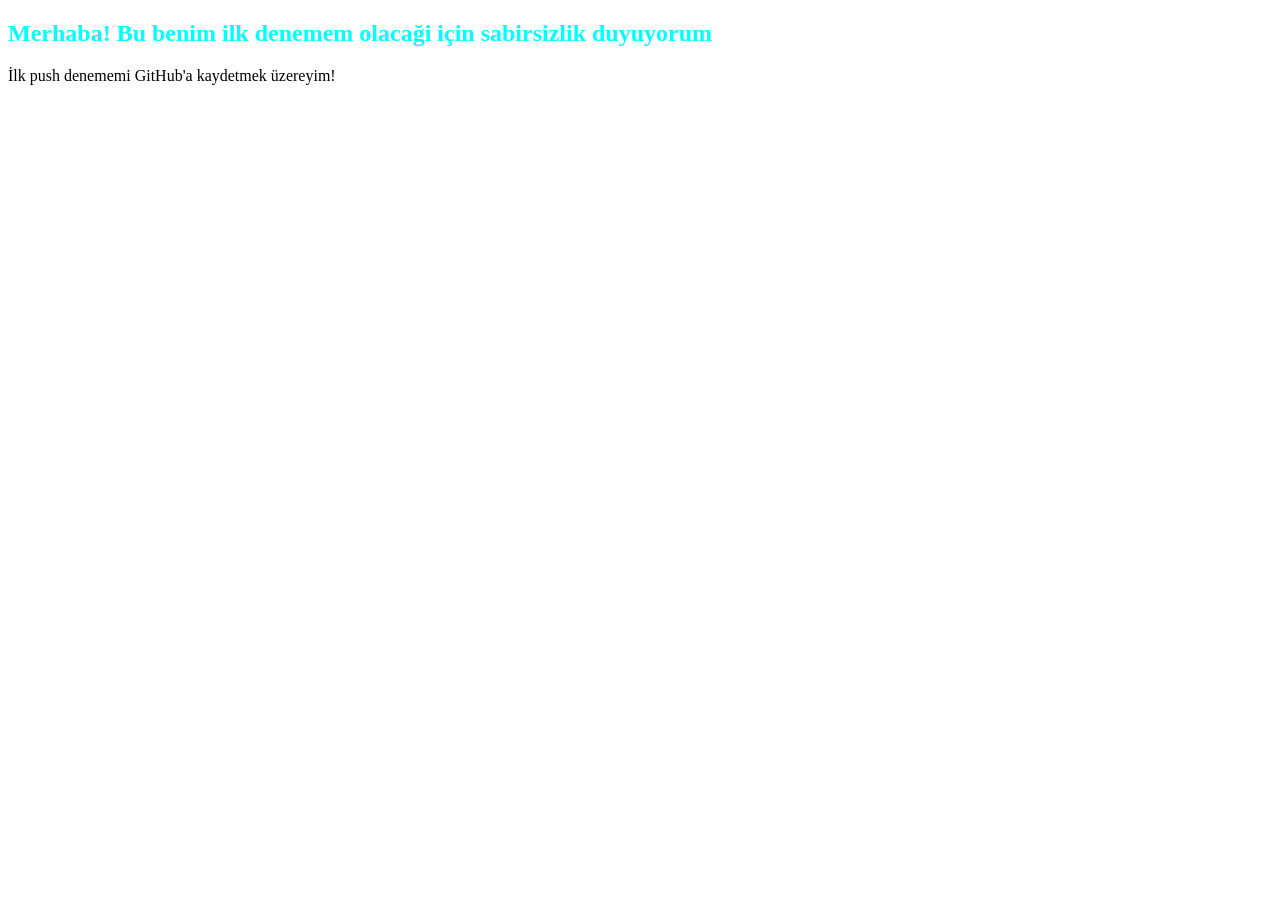
==== index.html @ 4dab43c6 "ilk commit - proje baslatildi" ====
<!DOCTYPE html>
<html lang="tr">
<head>
    <meta charset="UTF-8">
    <meta name="viewport" content="width=device-width, initial-scale=1.0">
    <link rel="stylesheet" href="style.css">
    <title>Web Teknolojileri Dersi İlk Push Denemesi</title>
</head>
<body>
    <h2>Merhaba! Bu benim ilk denemem olacaği için sabirsizlik duyuyorum</h2>
    <p>İlk push denememi GitHub'a kaydetmek üzereyim!</p>
</body>
</html>
---- style.css ----
h2{
    color: aqua;
}
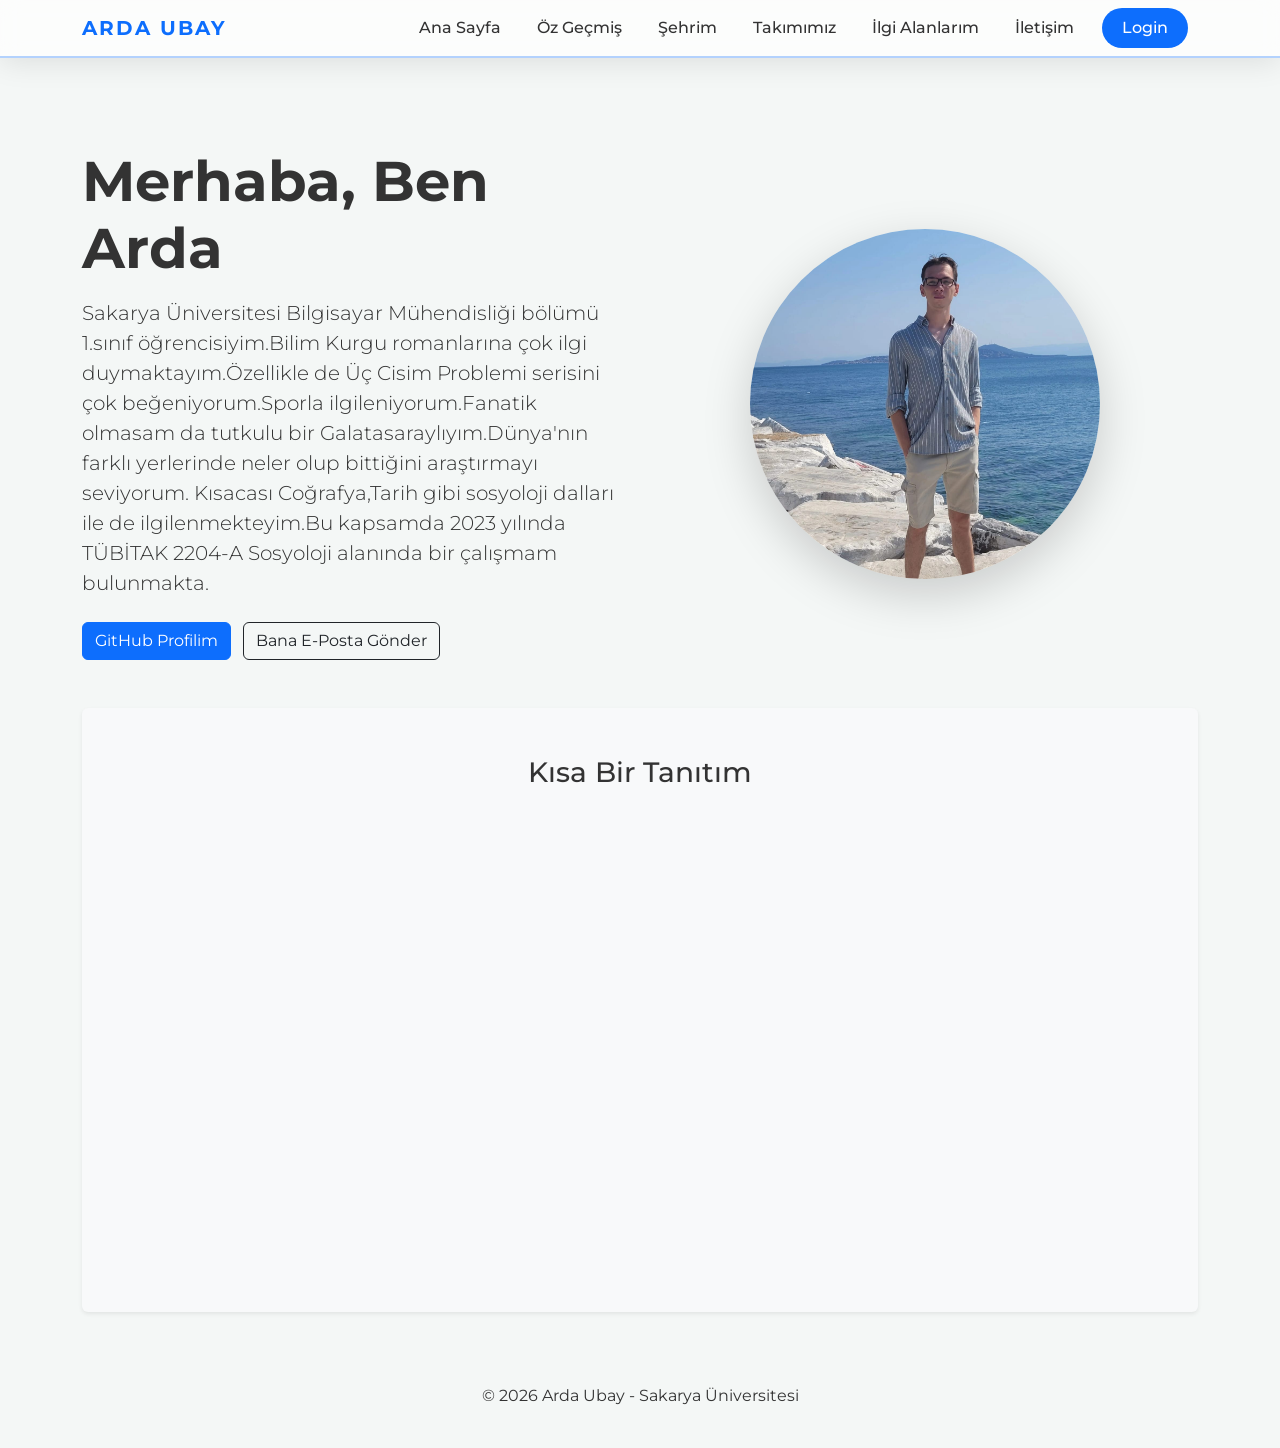
==== commit 5333afe7: "Sayfanin ilk kodlari yazilmaya baslandi" ====
--- a/index.html
+++ b/index.html
@@ -3,11 +3,63 @@
 <head>
     <meta charset="UTF-8">
     <meta name="viewport" content="width=device-width, initial-scale=1.0">
+    <title>Arda Ubay | Web Teknolojileri Projesi</title>
+    <link href="https://cdn.jsdelivr.net/npm/bootstrap@5.3.0/dist/css/bootstrap.min.css" rel="stylesheet">
     <link rel="stylesheet" href="style.css">
-    <title>Web Teknolojileri Dersi İlk Push Denemesi</title>
 </head>
 <body>
-    <h2>Merhaba! Bu benim ilk denemem olacaği için sabirsizlik duyuyorum</h2>
-    <p>İlk push denememi GitHub'a kaydetmek üzereyim!</p>
+
+    <nav class="navbar navbar-expand-lg fixed-top custom-navbar">
+        <div class="container">
+            <a class="navbar-brand fw-bold" href="index.html">ARDA UBAY</a>
+            <button class="navbar-toggler" type="button" data-bs-toggle="collapse" data-bs-target="#navbarNav">
+                <span class="navbar-toggler-icon"></span>
+            </button>
+            <div class="collapse navbar-collapse" id="navbarNav">
+                <ul class="navbar-nav ms-auto">
+                    <li class="nav-item"><a class="nav-link active" href="index.html">Ana Sayfa</a></li>
+                    <li class="nav-item"><a class="nav-link" href="ozgecmis.html">Öz Geçmiş</a></li>
+                    <li class="nav-item"><a class="nav-link" href="sehrim.html">Şehrim</a></li>
+                    <li class="nav-item"><a class="nav-link" href="takimimiz.html">Takımımız</a></li>
+                    <li class="nav-item"><a class="nav-link" href="ilgi-alanlarim.html">İlgi Alanlarım</a></li>
+                    <li class="nav-item"><a class="nav-link" href="iletisim.html">İletişim</a></li>
+                    <li class="nav-item"><a class="nav-link btn-login" href="login.php">Login</a></li>
+                </ul>
+            </div>
+        </div>
+    </nav>
+
+    <main class="container mt-custom">
+        <section id="hakkinda" class="py-5">
+            <div class="row align-items-center">
+                <div class="col-md-6">
+                    <h2 class="display-4 fw-bold">Merhaba, Ben Arda</h2>
+                    <p class="lead mt-3">
+                        Sakarya Üniversitesi Bilgisayar Mühendisliği bölümü 1.sınıf öğrencisiyim.Bilim Kurgu romanlarına çok ilgi duymaktayım.Özellikle de Üç Cisim Problemi serisini çok beğeniyorum.Sporla ilgileniyorum.Fanatik olmasam da tutkulu bir Galatasaraylıyım.Dünya'nın farklı yerlerinde neler olup bittiğini araştırmayı seviyorum. Kısacası Coğrafya,Tarih gibi sosyoloji dalları ile de ilgilenmekteyim.Bu kapsamda 2023 yılında TÜBİTAK 2204-A Sosyoloji alanında bir çalışmam bulunmakta.
+                    </p>
+                    <div class="mt-4">
+                        <a href="https://github.com/ardaubay2-code" target="_blank" class="btn btn-primary me-2">GitHub Profilim</a>
+                        <a href="mailto:ardaubay2@gmail.com" class="btn btn-outline-dark">Bana E-Posta Gönder</a>
+                    </div>
+                </div>
+                <div class="col-md-6 text-center">
+                    <img src="Profil1.jpeg" alt="Arda Ubay" class="rounded-circle shadow-lg" style="width: 350px; height: 350px; object-fit: cover;">
+                </div>
+            </div>
+        </section>
+
+        <section id="video" class="py-5 text-center bg-light rounded shadow-sm">
+            <h3>Kısa Bir Tanıtım</h3>
+            <div class="ratio ratio-16x9 mt-4 mx-auto" style="max-width: 800px;">
+                <iframe src="https://www.youtube.com/embed/dQw4w9WgXcQ" title="Tanıtım Videosu" allowfullscreen></iframe>
+            </div>
+        </section>
+    </main>
+
+    <footer class="text-center py-4 mt-5">
+        <p>&copy; 2026 Arda Ubay - Sakarya Üniversitesi</p>
+    </footer>
+
+    <script src="https://cdn.jsdelivr.net/npm/bootstrap@5.3.0/dist/js/bootstrap.bundle.min.js"></script>
 </body>
 </html>
--- a/style.css
+++ b/style.css
@@ -1,3 +1,62 @@
-h2{
-    color: aqua;
+@import url('https://fonts.googleapis.com/css2?family=Montserrat:wght@300;400;700&display=swap');
+
+body {
+    font-family: 'Montserrat', sans-serif;
+    background-color: #f4f7f6;
+    color: #333;
+}
+
+/* Sayfa içeriğinin menünün altında kalmaması için padding */
+.mt-custom {
+    margin-top: 100px;
+}
+
+/* Glassmorphism Navbar */
+.custom-navbar {
+    background: rgba(255, 255, 255, 0.7); /* Şeffaf beyaz */
+    backdrop-filter: blur(10px); /* Arkadaki içeriği bulanıklaştırır */
+    -webkit-backdrop-filter: blur(10px);
+    border-bottom: 2px solid rgba(13, 110, 253, 0.3); /* Galatasaray kırmızısı hafif dokunuş */
+    box-shadow: 0 4px 30px rgba(0, 0, 0, 0.1);
+    transition: all 0.3s ease;
+}
+
+.navbar-brand {
+    color: #0d6efd !important; /* Okyanus Mavisi */
+    letter-spacing: 2px;
+}
+
+.nav-link {
+    color: #333 !important;
+    font-weight: 500;
+    margin: 0 10px;
+    position: relative;
+}
+
+/* Linklerin altına şık bir çizgi efekti */
+.nav-link::after {
+    content: '';
+    position: absolute;
+    width: 0;
+    height: 2px;
+    background: #0d6efd;
+    bottom: 0;
+    left: 0;
+    transition: 0.3s;
+}
+
+.nav-link:hover::after {
+    width: 100%;
+}
+
+.btn-login {
+    background-color: #0d6efd;
+    color: white !important;
+    border-radius: 20px;
+    padding: 8px 20px !important;
+}
+
+.btn-login:hover {
+    background-color: #0b5ed7;
+    transform: scale(1.05);
 }
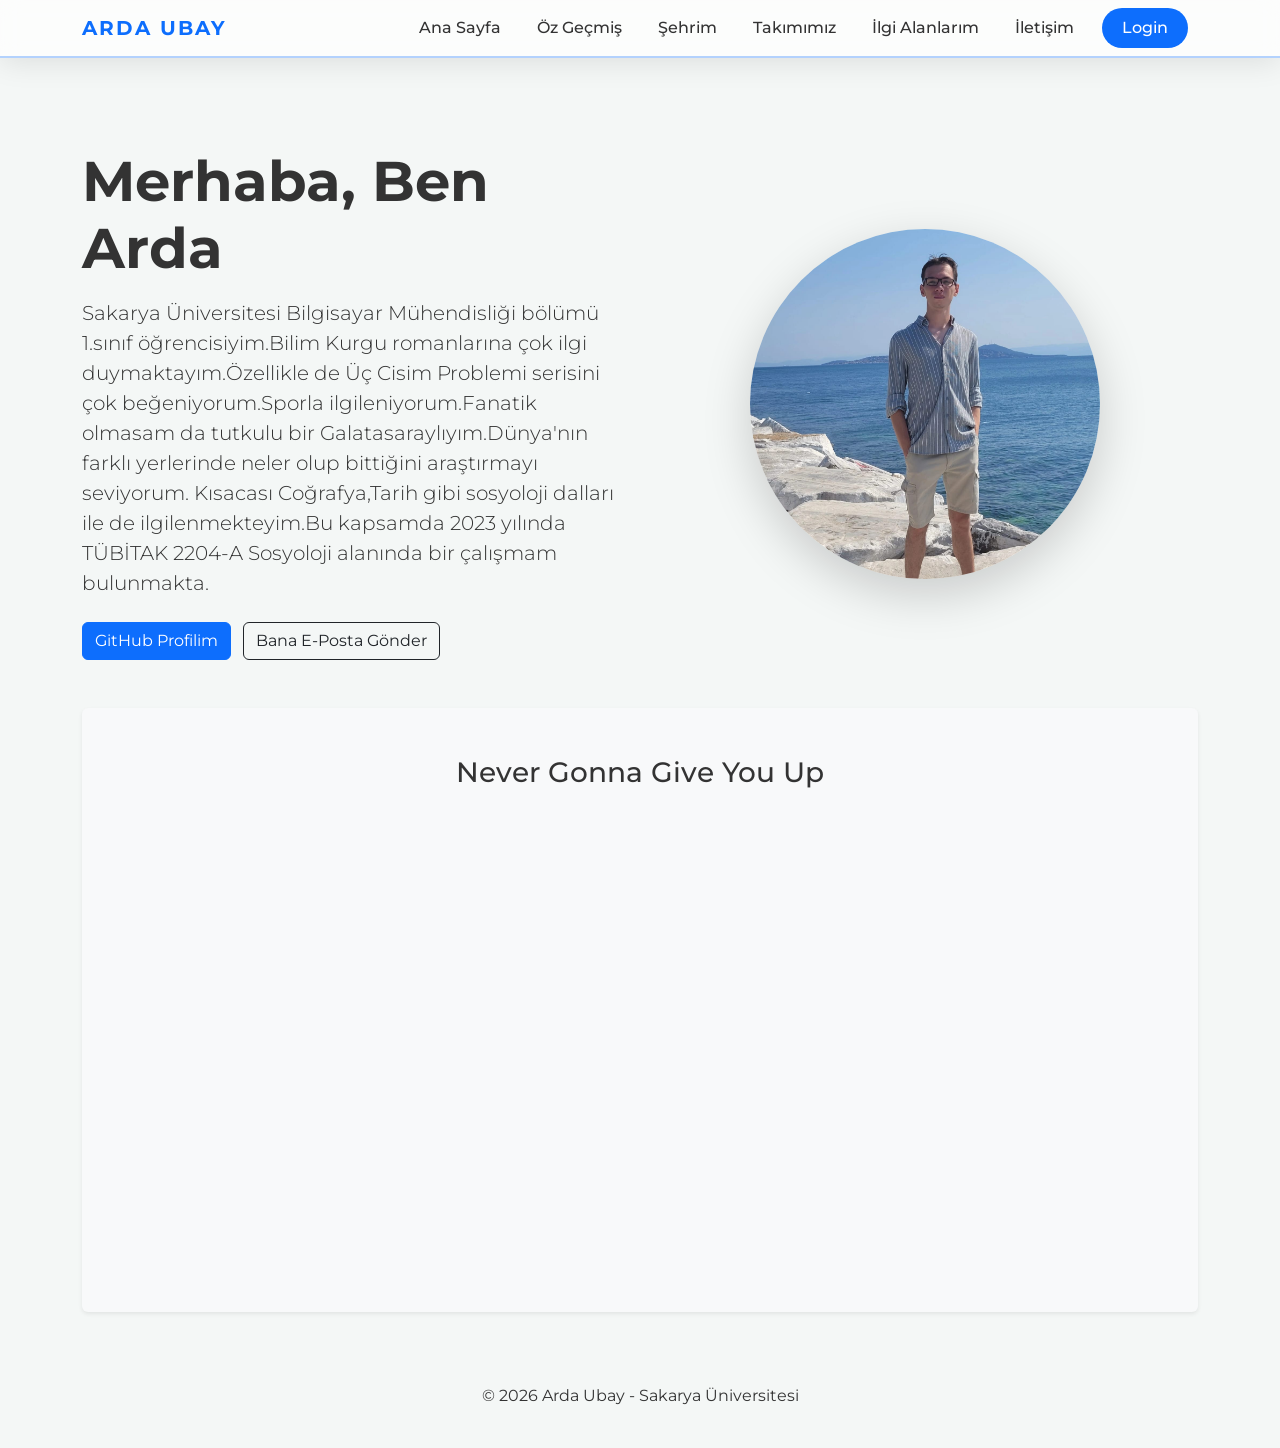
==== commit 8e1295bb: "Video linki guncellendi." ====
--- a/index.html
+++ b/index.html
@@ -49,9 +49,10 @@
         </section>
 
         <section id="video" class="py-5 text-center bg-light rounded shadow-sm">
-            <h3>Kısa Bir Tanıtım</h3>
+            <h3>Never Gonna Give You Up</h3>
             <div class="ratio ratio-16x9 mt-4 mx-auto" style="max-width: 800px;">
-                <iframe src="https://www.youtube.com/embed/dQw4w9WgXcQ" title="Tanıtım Videosu" allowfullscreen></iframe>
+            <iframe src="https://www.youtube.com/embed/dQw4w9WgXcQ" title="Test Videosu" frameborder="0" allow="accelerometer; autoplay; clipboard-write; encrypted-media; gyroscope; picture-in-picture" allowfullscreen></iframe>
+                <!-- Youtube'dan videonun linkini çektim Youtube bana direkt bu kodu verdi -->
             </div>
         </section>
     </main>
--- a/style.css
+++ b/style.css
@@ -59,4 +59,135 @@
 .btn-login:hover {
     background-color: #0b5ed7;
     transform: scale(1.05);
+}
+
+
+/* --- 1. TABELA TASARIMI --- */
+.tabela-container {
+  display: flex;
+  justify-content: center;
+  margin-top: 20px;
+  margin-bottom: 50px;
+}
+
+.sehir-tabelasi {
+  background-color: #005A9C;
+  color: #FFFFFF;
+  border: 6px solid #FFFFFF;
+  border-radius: 8px;
+  padding: 20px 40px;
+  text-align: center;
+  box-shadow: 0px 8px 20px rgba(0,0,0,0.3);
+  width: 100%;
+  max-width: 400px;
+}
+
+.sehir-tabelasi h1 {
+  font-size: 42px;
+  margin: 0 0 15px 0;
+  letter-spacing: 2px;
+  text-transform: uppercase;
+  border-bottom: 3px solid rgba(255, 255, 255, 0.6);
+  padding-bottom: 10px;
+}
+
+.tabela-alt-bilgi {
+  display: flex;
+  justify-content: space-between;
+  font-size: 22px;
+  font-weight: bold;
+}
+
+/* --- 2. İÇERİK KARTLARI --- */
+.icerik-bolumu {
+  background: white;
+  padding: 30px;
+  border-radius: 12px;
+  box-shadow: 0 2px 10px rgba(0,0,0,0.05);
+  margin-bottom: 30px;
+  max-width: 800px;
+  margin-left: auto;
+  margin-right: auto;
+}
+
+.icerik-bolumu h2 {
+  color: #005A9C;
+  border-bottom: 2px solid #eee;
+  padding-bottom: 10px;
+  margin-top: 0;
+}
+
+.icerik-bolumu ul {
+  padding-left: 20px;
+}
+
+.icerik-bolumu li {
+  margin-bottom: 10px;
+}
+
+/* --- 3. SLIDER TASARIMI --- */
+#sehrim-slider {
+  text-align: center;
+  margin: 50px auto;
+  max-width: 800px;
+}
+
+.slider-container {
+  position: relative;
+  overflow: hidden;
+  border-radius: 12px;
+  box-shadow: 0 4px 15px rgba(0,0,0,0.2);
+}
+
+.slide { display: none; }
+.slide.active { display: block; }
+
+.slide img {
+  width: 100%;
+  height: 450px;
+  object-fit: cover;
+}
+
+.prev, .next {
+  cursor: pointer;
+  position: absolute;
+  top: 50%;
+  transform: translateY(-50%);
+  padding: 16px;
+  color: white;
+  font-weight: bold;
+  font-size: 24px;
+  transition: 0.4s;
+  background-color: rgba(0,0,0,0.4);
+  user-select: none;
+}
+
+.prev { left: 0; border-radius: 0 5px 5px 0; }
+.next { right: 0; border-radius: 5px 0 0 5px; }
+.prev:hover, .next:hover { background-color: rgba(0,0,0,0.9); }
+
+.slider-fade { animation: fadeAnim 1s; }
+@keyframes fadeAnim { from {opacity: 0.5} to {opacity: 1} }
+
+/* Slider kutusunun maksimum genişliğini kısıtlıyoruz ki devasa olmasın */
+#sehrim-slider {
+  text-align: center;
+  margin: 50px auto; 
+  max-width: 700px; /* 800px büyük geldiyse burayı 600px veya 700px yapabilirsin */
+}
+
+
+.slide img {
+  width: 100%; /* "İçinde bulunduğun kutunun genişliğini geçme" diyoruz */
+  height: 700px; /* Yüksekliği 450'den 350'ye çektim, gözüne hala büyük gelirse 300px yap */
+  object-fit: cover; 
+  border-radius: 8px; 
+}
+
+/* Adana Demirspor Özel Tasarımı */
+.demirspor-hero {
+    background: linear-gradient(135deg, #001B48 0%, #005B9F 100%); /* Lacivertten Maviye geçiş */
+    border-radius: 15px;
+    box-shadow: 0 10px 20px rgba(0, 0, 0, 0.2);
+    margin-top: 20px;
 }
